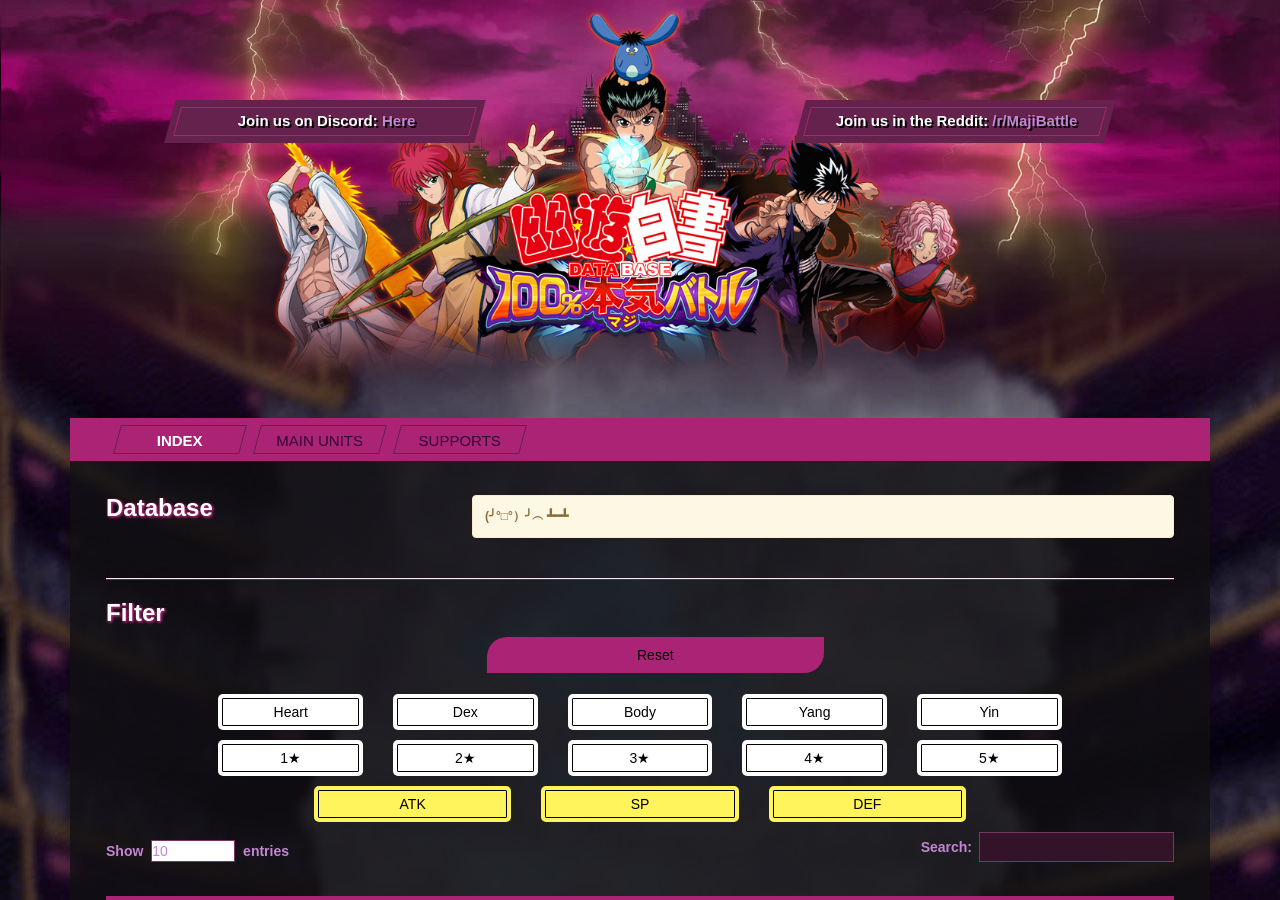
==== unit/index.html @ a6a05edb "Update index.html" ====
<!DOCTYPE html>
<html lang="en">
<head>
    <meta charset="utf-8">
	<meta http-equiv="X-UA-Compatible" content="IE=edge">
	<meta name="viewport" content="width=device-width, initial-scale=1">
    <title>100% Maji Battle</title>

    <!--BOOTSTRAP -->
    <link href="css/bootstrap.min.css" rel="stylesheet">

    <!--FAVICON-->
    <link rel="apple-touch-icon" sizes="57x57" href="favicon/apple-icon-57x57.png">
	<link rel="apple-touch-icon" sizes="60x60" href="favicon/apple-icon-60x60.png">
	<link rel="apple-touch-icon" sizes="72x72" href="favicon/apple-icon-72x72.png">
	<link rel="apple-touch-icon" sizes="76x76" href="favicon/apple-icon-76x76.png">
	<link rel="apple-touch-icon" sizes="114x114" href="favicon/apple-icon-114x114.png">
	<link rel="apple-touch-icon" sizes="120x120" href="favicon/apple-icon-120x120.png">
	<link rel="apple-touch-icon" sizes="144x144" href="favicon/apple-icon-144x144.png">
	<link rel="apple-touch-icon" sizes="152x152" href="favicon/apple-icon-152x152.png">
	<link rel="apple-touch-icon" sizes="180x180" href="favicon/apple-icon-180x180.png">
	<link rel="icon" type="image/png" sizes="192x192"  href="favicon/android-icon-192x192.png">
	<link rel="icon" type="image/png" sizes="32x32" href="favicon/favicon-32x32.png">
	<link rel="icon" type="image/png" sizes="96x96" href="favicon/favicon-96x96.png">
	<link rel="icon" type="image/png" sizes="16x16" href="favicon/favicon-16x16.png">
	<link rel="manifest" href="/manifest.json">
	<meta name="msapplication-TileColor" content="#ffffff">
	<meta name="msapplication-TileImage" content="favicon/ms-icon-144x144.png">
	<meta name="theme-color" content="#ffffff">


	    <!-- CSS -->
	<link rel="stylesheet" type="text/css" href="css/datatables.min.css"/>
	<link rel="stylesheet" type="text/css" href="css/style.css"/>
	
	<!-- DATABASE ENTRIES -->
 	<script type="text/javascript" src="../common/json/chara.js"></script>







	<link rel="stylesheet" href="https://i.icomoon.io/public/adb54f46d6/Linearicons/style.css">

	<style>
		tr{cursor: pointer;}
	</style>

	<link rel="stylesheet" type="text/css" href="css/modal.css"/>
	
</head>

<body>
	<!-- MODAL -->
	<div class="modal fade" id="newModal" tabindex="-1" role="dialog" aria-labelledby="newModalLabel" aria-hidden="true">
		<div class="modal-dialog" role="document">
			<div class="modal-content">

				<div class="modal-header">
					<div id="tablebg"></div>
					<div class="row">
					<div class="col-md-11 col-xs-6">
							<div class="unit-icon">
								<img id="icon-unit" src="" >
							</div>
							<img id="type-unit" src="" height="50px" style="margin-top: 10px;">		
							<h3 id="name-unit"></h3>
						</div>
						<div class="col-md-1 col-xs-6">
							<button type="button" class="close" data-dismiss="modal" aria-label="Close">
								<span aria-hidden="true">&times;</span>
							</button>
						</div>
					</div>
				</div>

				<div class="modal-body">
					<div class="base-unit-view">

						<div class="base-toggle">
							<a class="toggle-rarity" id="toggleRarity"></a>
						</div>
						
						<div class="content-rarity">

							<div id="five-star">
								<div class="row">
									<div class="col-md-4">
										<div class="img-unit">
											<img id="card-art" src="">
										</div>
									</div>
									<div class="col-md-8">
										<div class="base-tables">
											<div class="row">
												<div class="col-md-12">
													<ul class="nav nav-nscdb" role="tablist">
														<li class="active"><a id="special-btn" class="active" data-toggle="tab" href="#special">Special</a></li>
														<li class="left"><a id="auto-skill-btn" data-toggle="tab" href="#autoskill">Auto Skill</a></li>
														<li class="left"><a id="status-btn" data-toggle="tab" href="#status">Stats</a></li>
														<li class="left"><a id="link-btn" data-toggle="tab" href="#link">Character Link</a></li>
													</ul>
												</div>
												<div class="col-md-12">
													<div class="tab-content">
														<div class="tab-pane active" id="special">
															<div class="base-skill">
																<div class="header">
																	<div class="title">
																		<h3 id="skill1name-five"></h3> <h5>CT.</h5><h3 id="skill1cost-five"></h3>
																	</div>
																</div>
																<div class="description">
																	<p id="skill1-five"></p>
																</div>
															</div>
															<div class="base-skill">
																<div class="header">
																	<div class="title">
																		<h3 id="skill2name-five"></h3> <h5>CT.</h5><h3 id="skill2cost-five"></h3>
																	</div>
																</div>
																<div class="description">
																	<p id="skill2-five"></p>
																</div>
															</div>

														</div>
														<div class="tab-pane fade" id="autoskill">
															<div id='auto-skill'>
																
															</div>
														</div>

														<div class="tab-pane fade" id="status">
															<div class="base-ability">
																<div class="header leader">
																	<div class="type">
																		<h4>Lead</h4>
																	</div>
																	<div class="title">
																		<h3 id="leadname-five"></h3>
																	</div>
																</div>
															</div>
															<table class="table col-md-12 col-md-offset-4">
																<tbody>
																	<tr>
																		<td>Power</td>
																		<td id="power"></td>
																		</tr>
																	<tr>
																		<td>HP</td>
																		<td id="hp"></td>
																	<tr>
																		<td>ATK</td>
																		<td id="atk"></td>
																	</tr>
																	<tr>
																		<td>SP</td>
																		<td id="sp"></td>
																	</tr>
																	<tr>
																		<td>DEF</td>
																		<td id="def"></td>
																	</tr>
																	<tr>
																		<td>SPD</td>
																		<td id="spd"></td>
																</tbody>
															</table>
														</div>
														<div class="tab-pane fade" id="link" >
															
														</div>
													</div>
												</div>
											</div>
										</div>
									</div>
								</div>
							</div>

						</div>
					</div>
				</div>
			</div>
		</div>
	</div>
</div>
	<!-- MODAL -->
<div class="dbbg">
  <div class="dbheader"></div>
       <div class="container">
	<div class="base-header">
		<div class="reddit"><p>Join  us in the Reddit: <a target="_blank" href="http://reddit.com/r/MajiBattle">/r/MajiBattle</a></p></div>
		<div class="discord"><p>Join  us on Discord: <a target="_blank" href="https://discord.gg/3BkFyTAt">Here</a></p></div>
			<div class="row">
				<div class="col-md-12">
					<div class="base-menu">
						<ul>
							<li class="active"><a href="maji-db.github.io/index.html" role="button">Index</a>
							<li><a href="" role="button">Main Units</a>
							<li><a href="../support" role="button">Supports</a>
	

							<!-- <li><a href="/guides" role="button">Guides</a>
							<li><a href="/faq" role="button">FAQ</a> -->
						</ul>
					</div>
				</div>
			</div>
		</div>
	</div>

	
	<div class="container">
		<div class="base-content">
		    <div class="content">
			<div class="row">
				<div class="col-md-4">
					<h2>Database</h2>
					<p></p>
				</div>
				<div class="col-md-8">
					<div class="alert alert-warning" role="alert">
						<strong>(╯°□°）╯︵ ┻━┻</strong> 
					</div>
				</div>
				<div class="col-md-12">
					<hr>
				</div>
			</div>
			<div class="row">
				<div class="col-md-2">
					<h2>Filter</h2>
				</div>
			</div>
			<div class="row">
				<div class="col-md-4 col-md-offset-4 ">
					<div class="panel-heading">
						<div class="btn-danger" id="reset-filter" style="width:110%; text-align: center;">
						Reset</div>
					</div>
				</div>
			</div>
			<div class="row">
				<div class="col-md-12">
					<div id="filter-attribute" class="" style="padding: 10px; text-align: center;">
						<div class="list-group">
							<div class="col-md-1">&#32;</div>
							<div class="col-md-2">
							<a href="#" id="heart" class="list-group-item">Heart</a>
							</div>
							<div class="col-md-2">
							<a href="#" id="dex" class="list-group-item">Dex</a>
							</div>
							<div class="col-md-2">
							<a href="#" id="body" class="list-group-item">Body</a>
							</div>
							<div class="col-md-2">
							<a href="#" id="yang" class="list-group-item">Yang</a>
							</div>
							<div class="col-md-2">
							<a href="#" id="yin" class="list-group-item">Yin</a>
							</div>
							<div class="col-md-1">&#32;</div>
						</div>
					</div>
				</div>
			</div>

			<div class="row">
				<div class="col-md-12">
					<div id="filter-rare" class="" style="padding: 10px; text-align: center;">
						<div class="list-group">
							<div class="col-md-1">&#32;</div>
							<div class="col-md-2">
							<a href="#" id="1" class="list-group-item">1&#9733;</a>
							</div>
							<div class="col-md-2">
							<a href="#" id="2" class="list-group-item">2&#9733;</a>
							</div>
							<div class="col-md-2">
							<a href="#" id="3" class="list-group-item">3&#9733;</a>
							</div>
							<div class="col-md-2">
							<a href="#" id="4" class="list-group-item">4&#9733;</a>
							</div>
							<div class="col-md-2">
							<a href="#" id="5" class="list-group-item">5&#9733;</a>
							</div>
							<div class="col-md-1">&#32;</div>
						</div>
					</div>
				</div>
			</div>

			<div class="row">
				<div class="col-md-8 col-md-offset-2" style="margin-bottom: 10px;" >
					<div id="filter-rare" class="" style="padding: 10px; text-align: center;">
						<div class="list-group">
							<div class="col-md-4">
							<a href="#" id="1" class="list-group-item">ATK</a>
							</div>
							<div class="col-md-4">
							<a href="#" id="2" class="list-group-item">SP</a>
							</div>
							<div class="col-md-4">
							<a href="#" id="3" class="list-group-item">DEF</a>
							</div>
						</div>
					</div>
				</div>
			</div>	
				
			

			<div class="row">
				<div class="col-md-12">
					<table id="myTable" class="display" cellspacing="0" width="100%">
						<tbody class="cards">
						</tbody>
					</table>
				</div>

				
							
			</div>
			    
			    <div class="dbfooter">Created by Yuyya, edited by Mitsu</div>
			    
		</div></div><!-- content div -->
	</div>
	
	</div><!-- fixed background div -->

	<!-- JQUERY -->
	<script src="http://ajax.googleapis.com/ajax/libs/jquery/3.1.1/jquery.min.js"></script>
	<!--BOOTSTRAP-->
	<script src="https://maxcdn.bootstrapcdn.com/bootstrap/3.3.7/js/bootstrap.min.js"></script>

	<!--JSON GATHER -->
	<script type="text/javascript" src="js/json-gather.js"></script>

	<!-- TABLE GENERATOR -->
	<script type="text/javascript" src="js/datatables.min.js"></script>
	
	<script type="text/javascript" src="js/table.js"></script>

	<script>
		$('#newModal').on('hidden.bs.modal', function (e) {
		  $(this).find(‘.modal-dialog’).empty();
		})
	</script>

</body>
</html>
---- unit/css/style.css ----
body{
	color: #C585D5;
	font-family: 'Arial', sans-serif;
	text-decoration:none;
}

body, html { margin:0; padding:0; height:100%; width:100%; }

::-webkit-scrollbar {
	display: none;
}

hr {border-bottom: 1px solid #66224D}

::selection { background-color: #AB2375; }

/* ---------- HEADER + BG + FOOTER ------------- */

.dbbg {
	width:100%;
	background-image: url(../img/db-bg.jpg);
	background-repeat: no-repeat;
	background-size: 100% 100%;
	position:fixed;
	overflow:auto;
	top:0;
   	bottom:0;
  	right:0;
  	left:0;
}

.dbheader {
	width: 100%;
	height: 550px;
	background-position: absolute;
	background-image: url(../img/db-headers.png);
	background-size: 100%;
	background-repeat: no-repeat;
}

.dbfooter {
	color: #fff;
	text-align:center;
	width: 1224px;
	height: 96px;
	margin:auto;
	padding-top:60px;
	position: relative;
	margin-left:-80px;
	margin-bottom:-40px;
	background-position: bottom;
	background-image: url(../img/db-footer.png);
	background-repeat: no-repeat;
	text-shadow: 2px 2px #AB2375;
}

.slider {
    -webkit-appearance: none;
    width: 100%;
    height: 15px;
    border-radius: 5px;   
    background: #d3d3d3;
    outline: none;
    opacity: 0.7;
    -webkit-transition: .2s;
    transition: opacity .2s;
}

.slider::-webkit-slider-thumb {
    -webkit-appearance: none;
    appearance: none;
    width: 25px;
    height: 25px;
    border-radius: 50%; 
    background: #56cde7;
    cursor: pointer;
}

.slider::-moz-range-thumb {
    width: 25px;
    height: 25px;
    border-radius: 50%;
    background: #56cde7;
    cursor: pointer;
}

#filter-target, #filter-cast, #filter-cost, #filter-damage{
	padding: 10px;
	display: inline-block;
}

#filter-nature{
	padding: 15px;
	display: inline-block;

}

#filter-nature .btn{
	margin-left: 20px;
	width: 150px;
}

.divider{
	width: 1px;
	padding: 15px;
	display: inline-block;
}
#filter .list-group-item {
  padding: 25px;
  display: inline-block;
}

.base-header {
	margin-top:-250px;
}

.base-header h1,
.base-header h2 {
	margin: 0; padding: 0;
}

.base-header h1 {
	color: #ffffff;
	font-size: 30px;
	font-weight: bold;
	letter-spacing: 1px;
	margin: 36px 0 12px 0;
}

.base-header h1 span {
	color: #ffffff;
}

/* ---------- DISCORD + REDDIT LINKS ------------- */

.base-header .discord {
	width: 310px;
	height: 43px;
	text-align:center;
	background: #65224D;
	transform: skew(165deg);
	outline: 1px #AB2375 solid;
	outline-offset: -8px;
	padding: 0px 8px;
	position:relative;
	float:left;
	margin-left: 100px;
	margin-top:-200px;
	margin-bottom:255px;
} 

.base-header .reddit {
	width: 310px;
	height: 43px;
	text-align:center;
	background: #65224D;
	transform: skew(165deg);
	outline: 1px #AB2375 solid;
	outline-offset: -8px;
	padding: 0px 8px;
	position:relative;
	float:right;
	margin-right: 100px;
	margin-top:-200px;
	margin-bottom:255px;
} 

.base-header p {
	color:#fff;
	padding-top: 10px;
	font-size:15px;
	font-weight: bold;
	text-shadow: 2px 2px #000;
	transform: skew(-165deg);
}

.base-header a, a:hover {
	color: #C585D5;
	text-decoration: none !important;
}

.base-header textarea {
	color: #C585D5;
	background-color: #331328;
	border: 1px solid #7C3462;
}

.base-menu {
	margin:0; padding:0;
	background-color: #AB2375;
	height:43px;
	margin-top:20px;
}

.base-menu ul {
	list-style: none;
}

.base-menu ul li {
	text-align:center;
	display: inline-block;
	width: 140px;
	height: 43px;
	transform: skew(165deg);
	outline: 1px #65224D solid;
	outline-offset: -8px;
	transition: all .3s ease;
	padding: 0px 8px;
	margin: auto;
}

.base-menu ul li:hover {
        width: 140px;
	height: 43px;
	background: #65224D;
	outline: 1px #AB2375 solid;
	outline-offset: -8px;
}

.base-menu ul li a {
	transform: skew(-165deg);
	display: block;
	color: #32022F;
	font-size: 15px;
	font-family: arial;
	text-decoration: none;
	text-transform: uppercase;
	margin: 0; padding: 12px;
}

.base-menu ul li a:hover {
        color: #ffffff;
	text-shadow: 1px 1px 3px #AB2375, 1px 1px 3px #AB2375;
}

.base-menu ul li a i {
	font-weight: bold;
	margin: 0 4px 0 0;
}

.base-menu ul li.active a {
	color: #fff;
	font-weight:bold;
	background: none;
	outline: 0px;
	border: 0px;
}

.base-menu ul li.active a:hover {
	color: #fff;
	font-weight:bold;
	background-color: transparent;
	outline: 0px;
	border: 0px;
}

.base-content {
    background: rgba(17, 15, 18, 0.8);
    box-shadow: 0px 2px 12px rgba(0,0,0,0.2);
    margin: 0px 0 24px 0; padding: 36px;
    margin-top: -91px;
    margin-bottom:0px;
}

.base-content .alert {
	font-size: 12px;
	padding: 12px;
}

.base-content h2 {
	color: #fff;
	text-shadow: 1px 1px 3px #AB2375, 1px 1px 3px #AB2375;
	font-size: 24px;
	font-weight: bold;
	margin: 0; padding: 0;
}

.base-content h2 + p {
	color: #fff;
	text-shadow: 2px 2px #000;
	margin: 0 0 24px 0;
}

.base-content .dataTables_wrapper .dataTables_length select {
	width: 84px;
	margin: 0 4px;
	background-color: #ffffff;
	border: 1px solid #cccccc;
}

.base-content .dataTables_wrapper input {
	width: auto;
	padding: 4px 12px 4px 6px;
	border: 1px solid #cccccc;
	position: relative;
}

.base-content .dataTables_wrapper .dataTables_length {
	margin: 8px 0 0 0;
}

.base-content .dataTables_wrapper table.dataTable.no-footer {
	margin: 0 0 60px 0;
	transform: translate(0,24px);
}

.base-content .dataTables_wrapper table.dataTable.no-footer thead {
	background-color: #efefef;
}

.base-content .dataTables_wrapper table.dataTable.no-footer tbody td {
	padding: 18px 6px;
}

td a {
	color: #858585;
	pointer-events: none;
}

td.affiliation[affiliation="“暁”" i] {
	width: 60px; height: 60px;
	background-position: center;
	background-size: 60px;
	background-repeat: no-repeat;
	background-image: url(../img/belong/akatsuki.png);
}

td.affiliation[affiliation="雨" i] {
	width: 60px; height: 60px;
	background-position: center;
	background-size: 60px;
	background-repeat: no-repeat;
	background-image: url(../img/belong/ame.png);
}

td.affiliation[affiliation="“蛇”" i] {
	width: 60px; height: 60px;
	background-position: center;
	background-size: 60px;
	background-repeat: no-repeat;
	background-image: url(../img/belong/hebi.png);
}

td.affiliation[affiliation="鉄" i] {
	width: 60px; height: 60px;
	background-position: center;
	background-size: 60px;
	background-repeat: no-repeat;
	background-image: url(../img/belong/iron.png);
}

td.affiliation[affiliation="岩" i] {
	width: 60px; height: 60px;
	background-position: center;
	background-size: 60px;
	background-repeat: no-repeat;
	background-image: url(../img/belong/iwa.png);
}

td.affiliation[affiliation="霧" i] {
	width: 60px; height: 60px;
	background-position: center;
	background-size: 60px;
	background-repeat: no-repeat;
	background-image: url(../img/belong/kiri.png);
}

td.affiliation[affiliation="木ノ葉" i] {
	width: 60px; height: 60px;
	background-position: center;
	background-size: 60px;
	background-repeat: no-repeat;
	background-image: url(../img/belong/konoha.png);
}

td.affiliation[affiliation="雲" i]  {
	width: 60px; height: 60px;
	background-position: center;
	background-size: 60px;
	background-repeat: no-repeat;
	background-image: url(../img/belong/kumo.png);
}

td.affiliation[affiliation="その他" i] {
	width: 60px; height: 60px;
	background-position: center;
	background-size: 60px;
	background-repeat: no-repeat;
	background-image: url(../img/belong/none.png);
}

td.affiliation[affiliation="音" i] {
	width: 60px; height: 60px;
	background-position: center;
	background-size: 60px;
	background-repeat: no-repeat;
	background-image: url(../img/belong/oto.png);
}

td.affiliation[affiliation="砂" i] {
	width: 60px; height: 60px;
	background-position: center;
	background-size: 60px;
	background-repeat: no-repeat;
	background-image: url(../img/belong/suna.png);
}

td.affiliation[affiliation="“鷹”" i] {
	width: 60px; height: 60px;
	background-position: center;
	background-size: 60px;
	background-repeat: no-repeat;
	background-image: url(../img/belong/taka.png);
}

td.affiliation[affiliation="滝" i] {
	width: 60px; height: 60px;
	background-position: center;
	background-size: 60px;
	background-repeat: no-repeat;
	background-image: url(../img/belong/taki.png);
}

td.rarity[rarity="1" i] {
	width: 60px; height: 60px;
	background-position: center;
	background-size: 30px;
	background-repeat: no-repeat;
	background-image: url(../img/rarity/1.png);
}

td.rarity[rarity="2" i] {
	width: 60px; height: 60px;
	background-position: center;
	background-size: 30px;
	background-repeat: no-repeat;
	background-image: url(../img/rarity/2.png);
}

td.rarity[rarity="3" i] {
	width: 60px; height: 60px;
	background-position: center;
	background-size: 30px;
	background-repeat: no-repeat;
	background-image: url(../img/rarity/3.png);
}

td.rarity[rarity="4" i] {
	width: 60px; height: 60px;
	background-position: center;
	background-size: 30px;
	background-repeat: no-repeat;
	background-image: url(../img/rarity/4.png);
}

td.rarity[rarity="5" i] {
	width: 60px; height: 60px;
	background-position: center;
	background-size: 30px;
	background-repeat: no-repeat;
	background-image: url(../img/rarity/5.png);
}

td.rarity[rarity="6" i] {
	width: 60px; height: 60px;
	background-position: center;
	background-size: 30px;
	background-repeat: no-repeat;
	background-image: url(../img/rarity/6.png);
}

/* ---------- BIG CARDS TABLE ------------- */

.container .base-content .row table {
  	border-collapse: separate;
  	border-spacing: 0 5px;
}


.container .base-content .row .col-md-12 table.display thead {
  	background-color: #AB2375;
	color: #FFF45C;
	text-shadow:2px 2px #000;
}

table tbody.cards tr {
	background: linear-gradient(to bottom, #65224d 50%,#331328 51%);
	border-radius:10px;
	padding-bottom:8px;
	outline: 1px solid #7C3462;
        outline-offset: -5px;
}

table tbody.cards tr td {
	color: #fff;
	text-shadow:2px 2px #000;
	background-color: transparent;
}

table tbody.cards tr td a {
	font-size: 15px;
	color: #fff;
	text-shadow: 1px 1px 3px #AB2375, 1px 1px 3px #AB2375;
}

/* ---------- FILTER TAGS ------------- */

.container .base-content .row .panel-heading .btn-danger {
	color:#000;
	padding:8px;
	background-color:#AB2375;
	border-top-left-radius:20px;
	border-bottom-right-radius:20px;
}

.row #filter-attribute .list-group .list-group-item, .row #filter-rare .list-group .list-group-item {
	color:#000;
	padding:8px;
	background-color:#fff;
	outline: 1px solid #000;
	outline-offset: -5px;
	border-radius:5px;
	border: 0px;
}

.row #filter-attribute .list-group .col-md-1, .row #filter-rare .list-group .col-md-1 {
	visibility:hidden;
}

.row #filter-rare .list-group .col-md-4 a {
	background-color:#FFF45C;
	}

.news-box {
	cursor: pointer;
	display: block;
	overflow: hidden;
	border-radius: 1px;
	margin: 0 0 18px 0;
    background-color: transparent;
	box-shadow: 0 0 60px rgba(0,0,0,0.12);
	transition: all .3s ease;
}

.news-box:hover {
	text-decoration: none;
}

.news-box .img {
	flex: 100%;
	background-size: cover;
	width: 100%; height: 96px;
	border-bottom: 1px solid #66224D;
}

.news-box .base {
	display: flex;
	flex-wrap: wrap;
	align-items: center;
	border: 1px solid #cccccc;
	background-color: #9fa54f;
}

.news-box .base.event  {
	background-color: #a16756;
}
.news-box .base.gacha  {
	background-color: #5294a4;
}
.news-box .base.sale  {
	background-color: #9d8753;
}

.news-box .base .category {
	flex: 1;
	text-align: center;
	font-size: 12px;
	color: #ffffff;
	padding: 4px 8px;
}

.news-box .base h4 {
	flex: 5;
	color: #9fa54f;
	font-size: 14px;
	background-color: #ffffff;
	margin: 0; padding: 12px 8px;
}

.news-box .base.event h4 {
	color: #a16756;
}
.news-box .base.gacha h4 {
	color: #5294a4;
}
.news-box .base.sale h4 {
	color: #9d8753;
}


.news-line {
	cursor: pointer;
	display: block;
    overflow: hidden;
	border-radius: 1px;
	margin: 0 0 18px 0;
    background-color: #ffffff;
	box-shadow: 0 0 60px rgba(0,0,0,0.12);
}

.news-line:hover {
	text-decoration: none;
}

.news-line h4 {
	color: #a16756;
	font-size: 14px;
	margin: 0; padding: 12px;
	background: #ffffff;
}

.news-line.urgent h4 {
	color: #cb123e;
	font-weight: bold;
}

.footer {
	text-align: center;
	margin: 36px 0 0 0;
}

.footer p {
	color: #858585;
	font-size: 12px;
	margin: 0; padding: 0;
}
---- unit/css/modal.css ----
.modal.fade .modal-dialog {
		width: 960px;
		height: 500px;
		padding: 0px;
		background-image: url(../img/boxbg.png);
		filter: drop-shadow(0px 0px 10px #D0098F);
		position:fixed;
   		top: 50%;
   		left: 50%;
  		transform: translate(-50%, -50%);
	}

	.modal-content {
		width:880px;
	   	border: 0px;
		margin-left:40px;
		background: rgba(0, 0, 0, 0.001);
	}

	.modal-content h2,
	.modal-content h3,
	.modal-content h4,
	.modal-content h5,
	.modal-content p {
	margin: 0; padding: 0;
	}

	.modal-backdrop.in {
	background: rgba(0, 0, 0, 0.001);
	}

/* ----------- HEADER STUFF ------------- */

	.modal-header {
		width:880px;
		border: 0px;
		display: block;
		padding: 4px 12px;
		margin-bottom:-20px;
		margin-left:25px;
		margin-top:28px;
		background-color: rgba(0,0,0,0.1);
		border-bottom: 0px solid #cccccc;
	}

	#tablebg {
		background-image: url('../img/modal-table.png');
    		background-repeat: no-repeat;
   		margin-left: -10px;
		margin-top:0px;
   		width: 830px;
  		height: 60px;
	}

	.modal-header .row {
		width: 100%;
		margin-top:-60px;
		margin-left:-10px;
		margin-bottom:-30px;
}	

	.modal-header .unit-icon {
		width: 58px;
		margin: 0; padding: 0;
		display: inline-block;
		vertical-align: text-bottom;
	}

	.modal-header .unit-icon img {
		width: 100%;
	}

	.modal-header .type {
		display: inline-block;
		margin: 8px 8px 0 0;
		font-size: 12px;
		font-weight: bold;
		border-radius: 24px;
		padding: 2px 12px;
		color: #ffffff;
	}
	
	.modal-header .type[type="技" i] {
		background-color: #1a72bd;
	}
	.modal-header .type[type="心" i] {
		background-color: #bd951a;
	}
	.modal-header .type[type="体" i]  {
		background-color: #bd1a1a;
	}
	.modal-header .type[type="勇" i] {
		color: #323232;
		background-color: #efefef;
	}
	.modal-header .type[type="知" i] {
		background-color: #323232;
	}

/* ----------- HEADER TITLE ------------- */

	.modal-header h3 {
		font-weight: 700;
		display: inline-block;
		vertical-align: 8px;
		margin: 0; padding: 0;
		font-size: 30px;
		color: #fff;
		text-shadow: 1px 1px 5px #AB2375, 1px 1px 5px #AB2375;
	}

	.modal-header .close {
		opacity:1;
		color: #AB2375;
		outline: none;
		margin: 25px 2px 0 0px;
		text-shadow: 2px 2px #000;
	}

	.modal-header .close:hover {
		text-shadow: 2px 2px #000;
		color: #551C3F;
		opacity:1;
	}

	.modal-body {
		background-color: transparent;
	    padding: 5px 12px 10px 12px;
	}

	.content-rarity {
		width: 100%; height: 360px;
		position: relative;
	}

	.content-rarity #five-star,
	.content-rarity #six-star {
		width: 100%;
		position: absolute;
		top: 0; left: 0;
	}

	.content-rarity #six-star {
		opacity: 0;
		pointer-events: none;
		transition: all .4s ease;
	}

	.content-rarity #six-star.six-star-active {
		opacity: 1;
		pointer-events: all;
	}

	.modal-body .base-unit-view {
		position: relative;
	}

	.modal-body .base-unit-view .base-toggle {
		cursor: pointer;
		position: absolute;
		top: 24px; left: -12px;
		margin: 0; padding: 0;
		z-index: 2;
	}

	.modal-body .base-unit-view .base-toggle a.toggle-rarity {
		display: block;
		padding: 0 0 0 0;
		text-align: center;
		opacity: 1;
		width: 60px; height: 44px;
		background-image: url(../img/trigger.png);
		background-position: center;
		background-repeat: no-repeat;
		z-index: 1;
	}

	.modal-body .base-unit-view .base-toggle a.toggle-rarity.toggle-six {
		background-image: url(../img/trigger-two.png);
	}

/* ----------- IMG PNG ------------- */

	.modal-body .base-unit-view .img-unit {
		width: 250px;
		height: 370px;
		border: 1px solid #AB2375;
		outline: 3px solid #000;
		background-color: #000;
		position: relative;
		overflow: hidden;
		margin-left:20px;
	}

	.modal-body .base-unit-view .img-unit img {
		position: absolute;
  		width:1000px;
 		top: -316px;
 		left: -376px;
 		margin: auto;
		opacity: 50%;
	}

	.modal-body .base-unit-view .base-tables {
		height: 363px;
		margin-left:-15px;
		border: 0px solid #efdbac;
		background-color: transparent;
		box-shadow: 0 0 0px 0px #c7a664;
	}

/* ----------- TABLES CONTENT ------------- */

	.modal-body .base-unit-view .base-tables .tab-content {
		height: 322px;
		overflow-y: auto;
		background-color: #000;
		border-top: 1px solid #transparent;
		border-left: 1px solid #616161;
		border-right: 1px solid #616161;
		border-bottom: 1px solid #616161;
		border-bottom-left-radius: 5px;
		border-bottom-right-radius: 5px;
	}

/* ----------- TABLES NAVIGATION ------------- */

	.modal-body .base-unit-view .base-tables ul.nav {
		display: flex;
		justify-content: space-around;
		border-bottom: 5px solid #AB2375;
		text-align: center;
	}

	.modal-body .base-unit-view .base-tables ul.nav li {
		flex: 1;
		display:inline;
	}

	.modal-body .base-unit-view .base-tables ul.nav li.left {
		padding-left: 10px;
	}

	.modal-body .base-unit-view .base-tables ul.nav li a,
	.modal-body .base-unit-view .base-tables ul.nav li a:focus {
		color: #C585D5;
		display: block;
		font-size: 14px;
		border-top: 2px solid #3F3F3F;
		border-left: 2px solid #3F3F3F;
		border-right: 2px solid #3F3F3F;
		border-bottom: 2px solid transparent;
		border-top-left-radius: 5px;
		border-top-right-radius: 5px;
		background-color: #040404;
	}

	.modal-body .base-unit-view .base-tables ul.nav li.active a,
	.modal-body .base-unit-view .base-tables ul.nav li.active a:focus {
		color: #fff;
		font-weight: bold;
		text-shadow:2px 2px #000;
		border: 2px solid #AB2375;
		border-top-left-radius: 5px;
		border-top-right-radius: 5px;
		background-image: linear-gradient(to bottom, #2D1221, #AB2375);
	}



	.modal-body .base-unit-view .base-tables .tab-content {
		padding: 12px;
	}

/* ----------- SPECIALS TAB ------------- */

	.modal-body .base-unit-view .base-tables .base-skill {
		height:145px;
		margin: 0 0 5px 0;
		border: 1px solid #78305B;
		background-color: #551C3F;
		border-radius:5px;
	}

	.modal-body .base-unit-view .base-tables .base-skill .header {
		display: flex;
		align-items: center;
		border-bottom: 0px solid #272204;
	}

	.modal-body .base-unit-view .base-tables .base-skill .header .title {
		flex: 3;
		margin: 0 0 0 12px;
	}

	.modal-body .base-unit-view .base-tables .base-skill .header .title h3 {
		color: #FFF45C;
		font-size: 20px;
		font-weight: 700;
		text-shadow:2px 2px #000;
	}

	.modal-body .base-unit-view .base-tables .base-skill .header .title p {
		font-size: 10px;
	}

	.modal-body .base-unit-view .base-tables .base-skill .header .title h5 {
		font-size: 12px;
		color: #fff;
		text-shadow: 1px 1px 5px #AB2375, 1px 1px 5px #AB2375;
	}

	.modal-body .base-unit-view .base-tables .base-skill .description {
		padding: 4px 12px;
	}

	.modal-body .base-unit-view .base-tables .base-skill .description p {
		color: #fff;
		font-size: 12px;
		text-shadow:2px 2px #000;
	}

/* ----------- AUTO SKILL TAB ------------- */

	.modal-body .base-unit-view .base-tables .base-ability {
		margin: 0 0 12px 0;
		border: 1px solid #78305B;
		background-color: #551C3F;
		border-radius:5px;
	}

	.modal-body .base-unit-view .base-tables .base-ability .header {
		display: flex;
		align-items: center;
		padding: 0;
		border-bottom: 1px solid #272204;
		background-image: linear-gradient(to bottom, #ffd804, #fff601);
	}

	.modal-body .base-unit-view .base-tables .base-ability .header.leader {
		background-image: linear-gradient(to bottom, #330033, #CC00CC);
	}

	.modal-body .base-unit-view .base-tables .base-ability .header .type h4 {
		position: relative;
		color: #ffffff;
		font-size: 12px;
		font-weight: bold;
		margin: 0; padding: 6px 8px;
		background-color: #323232;
	}

	.modal-body .base-unit-view .base-tables .base-ability .header .type h4:after {
		content: "";
	    position: absolute;
	    right: -12px; top: 0;
	    width: 0; height: 0;
	    border-top: 13px solid transparent;
	    border-left: 12px solid #323232;
	    border-bottom: 13px solid transparent;
	}

	.modal-body .base-unit-view .base-tables .base-ability .header .title {
		flex: 3;
		margin: 0 0 0 18px;
	}

	.modal-body .base-unit-view .base-tables .base-ability .header .title h3 {
		font-size: 14px;
		font-weight: 700;
		color: #ffffff;
		text-shadow: 0 0 4px #000000;
	}

	.modal-body .base-unit-view .base-tables .base-ability .description {
		padding: 4px 12px;
	}

	.modal-body .base-unit-view .base-tables .base-ability .description p {
		color: #fff;
		font-size: 12px;
		text-shadow:2px 2px #000;
	}

/* ----------- STATS TAB ------------- */

	.modal-body .base-unit-view .base-tables table {
		font-size: 12px;
		margin: 0;
		border: 1px solid #847d58;
		outline: 2px solid #c5b080;
		box-shadow: 0 0 0 1px #847d58;
	}

	.modal-body .base-unit-view .base-tables table tbody {
		background-color: #ffffff
	}

	.modal-body .base-unit-view .base-tables table thead tr th,
	.modal-body .base-unit-view .base-tables table tbody tr td {
		border: none;
		padding: 8px;
		border: 1px solid #cccccc;
	}

	.modal-body .base-unit-view .base-tables table thead tr th:first-child {
		background-color: #fdf9f5
	}
	.modal-body .base-unit-view .base-tables table thead tr th:nth-child(odd) {
		background-color: #65224D
	}
	.modal-body .base-unit-view .base-tables table thead tr th:nth-child(even) {
		background-color: #f0e3ec
	}

	.modal-body .base-unit-view .base-tables table tbody tr td:first-child {
		font-weight: normal;
	}

	.modal-body .base-unit-view .base-tables table tbody tr:nth-child(odd) td:first-child {
		background-color: #efe7ee
	}
	.modal-body .base-unit-view .base-tables table tbody tr:nth-child(odd) td:nth-child(odd) ~ td:nth-child(odd){
		background-color: #fef6ff
	}

	.modal-body .base-unit-view .base-tables table tbody tr:nth-child(even) td:first-child {
		background-color: #fdf9f5
	}
	.modal-body .base-unit-view .base-tables table tbody tr:nth-child(even) td:nth-child(odd) ~ td:nth-child(odd){
		background-color: #f9eef6
	}
	.modal-body .base-unit-view .base-tables table tbody tr:nth-child(even) td:nth-child(even) {
		background-color: #faf4fb
	}

/* ----------- CHARA LINK TAB ------------- */

	.modal-body .base-unit-view .base-tables .base-gear {
		display: flex;
		margin: 0 0 10px 0;
		border: 1px solid #847d58;
		outline: 2px solid #c5b080;
		box-shadow: 0 0 0 1px #847d58;
		background: linear-gradient(to bottom, #ffffff, #ffffe6);
	}

	.modal-body .base-unit-view .base-tables .base-gear:last-child {
		margin: 0;
	}

	.modal-body .base-unit-view .base-tables .base-gear .icon {
		flex: 1;
	    display: flex;
	    align-items: center;
	    justify-content: center;
	    border: 1px solid #847d58;
		outline: 2px solid #c5b080;
		box-shadow: 0 0 0 1px #847d58;
	}

	.modal-body .base-unit-view .base-tables .base-gear .icon img {
		width: 90%;
	}

	.modal-body .base-unit-view .base-tables .base-gear .info {
		flex: 8;
	}

	.modal-body .base-unit-view .base-tables .base-gear .info .header {
		flex: 3;
		display: flex;
		align-items: center;
		border-radius: 8px 0 0 8px;
		background-color: #3c2401;
	}

	.modal-body .base-unit-view .base-tables .base-gear .info .header .type h4[type="スキル強化" i] {
		flex: 1;
		color: #ffffff;
		font-size: 12px;
		border-radius: 8px;
		margin: 0 8px 0 4px; padding: 2px 8px;
		background-color: #FFFF66;
		text-shadow: 0 0 4px #000000;
	}

	.modal-body .base-unit-view .base-tables .base-gear .info .header .type h4[type="ステータス強化" i] {
		flex: 1;
		color: #ffffff;
		font-size: 12px;
		border-radius: 8px;
		margin: 0 8px 0 4px; padding: 2px 8px;
		background-color: #CC0000;
		text-shadow: 0 0 4px #000000;
	}

	.modal-body .base-unit-view .base-tables .base-gear .info .header .type h4[type="耐性付加" i] {
		flex: 1;
		color: #ffffff;
		font-size: 12px;
		border-radius: 8px;
		margin: 0 8px 0 4px; padding: 2px 8px;
		background-color: #660000;
		text-shadow: 0 0 4px #000000;
	}

	.modal-body .base-unit-view .base-tables .base-gear .info .header .type h4[type="忍飯" i] {
		flex: 1;
		color: #ffffff;
		font-size: 12px;
		border-radius: 8px;
		margin: 0 8px 0 4px; padding: 2px 8px;
		background-color: #7F7FFF;
		text-shadow: 0 0 4px #000000;
	}

	.modal-body .base-unit-view .base-tables .base-gear .info .header .type h4[type="チャクラ" i] {
		flex: 1;
		color: #ffffff;
		font-size: 12px;
		border-radius: 8px;
		margin: 0 8px 0 4px; padding: 2px 8px;
		background-color: #CCE6FF;
		text-shadow: 0 0 4px #000000;
	}

	.modal-body .base-unit-view .base-tables .base-gear .info .header .type h4[type="勲章" i] {
		flex: 1;
		color: #ffffff;
		font-size: 12px;
		border-radius: 8px;
		margin: 0 8px 0 4px; padding: 2px 8px;
		background-color: #501078;
		text-shadow: 0 0 4px #000000;
	}
	
	.modal-body .base-unit-view .base-tables .base-gear .info .header .type h4[type="追加効果" i] {
		flex: 1;
		color: #ffffff;
		font-size: 12px;
		border-radius: 8px;
		margin: 0 8px 0 4px; padding: 2px 8px;
		background-color: #FFC04C;
		text-shadow: 0 0 4px #000000;
	}
	.modal-body .base-unit-view .base-tables .base-gear .info .header .title h3 {
		font-size: 12px;
		color: #ffffff;
		margin: 0; padding: 6px 0;
	}

	.modal-body .base-unit-view .base-tables .base-gear .info .description p {
		display: block;
		font-size: 12px;
		padding: 6px 12px 6px 6px;
}
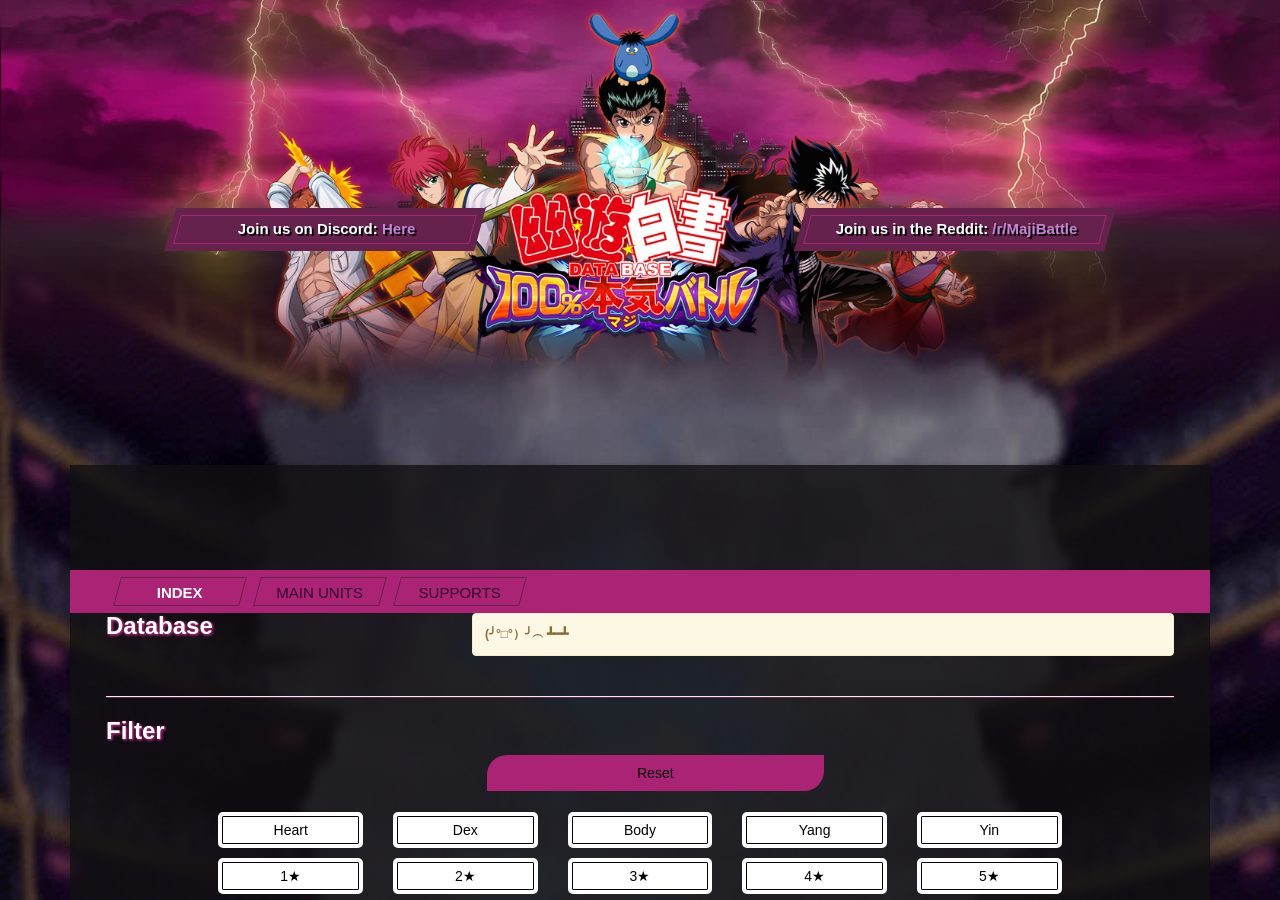
==== commit d3f314dc: "Update index.html" ====
--- a/unit/index.html
+++ b/unit/index.html
@@ -100,7 +100,7 @@
 														<li class="active"><a id="special-btn" class="active" data-toggle="tab" href="#special">Special</a></li>
 														<li class="left"><a id="auto-skill-btn" data-toggle="tab" href="#autoskill">Auto Skill</a></li>
 														<li class="left"><a id="status-btn" data-toggle="tab" href="#status">Stats</a></li>
-														<li class="left"><a id="link-btn" data-toggle="tab" href="#link">Character Link</a></li>
+														<li class="left"><a id="link-btn" data-toggle="tab" href="#link">Chara Link</a></li>
 													</ul>
 												</div>
 												<div class="col-md-12">
@@ -109,7 +109,7 @@
 															<div class="base-skill">
 																<div class="header">
 																	<div class="title">
-																		<h3 id="skill1name-five"></h3> <h5>CT.</h5><h3 id="skill1cost-five"></h3>
+																		<h3 id="skill1name-five"></h3> <h5>CT.</h5><h6 id="skill1cost-five"></h6>
 																	</div>
 																</div>
 																<div class="description">
@@ -119,7 +119,7 @@
 															<div class="base-skill">
 																<div class="header">
 																	<div class="title">
-																		<h3 id="skill2name-five"></h3> <h5>CT.</h5><h3 id="skill2cost-five"></h3>
+																		<h3 id="skill2name-five"></h3> <h5>CT.</h5><h6 id="skill2cost-five"></h6>
 																	</div>
 																</div>
 																<div class="description">
--- a/unit/css/style.css
+++ b/unit/css/style.css
@@ -111,7 +111,9 @@
 }
 
 .base-header {
-	margin-top:-250px;
+	text-decoration:none;
+	top:0px;
+	margin:auto;
 }
 
 .base-header h1,
@@ -145,8 +147,7 @@
 	position:relative;
 	float:left;
 	margin-left: 100px;
-	margin-top:-200px;
-	margin-bottom:255px;
+	margin-top:-30%;
 } 
 
 .base-header .reddit {
@@ -161,8 +162,7 @@
 	position:relative;
 	float:right;
 	margin-right: 100px;
-	margin-top:-200px;
-	margin-bottom:255px;
+	margin-top:-30%;
 } 
 
 .base-header p {
@@ -258,7 +258,7 @@
     background: rgba(17, 15, 18, 0.8);
     box-shadow: 0px 2px 12px rgba(0,0,0,0.2);
     margin: 0px 0 24px 0; padding: 36px;
-    margin-top: -91px;
+    margin-top: -13%;
     margin-bottom:0px;
 }
 
--- a/unit/css/modal.css
+++ b/unit/css/modal.css
@@ -280,6 +280,7 @@
 		border: 1px solid #78305B;
 		background-color: #551C3F;
 		border-radius:5px;
+		padding:10px;
 	}
 
 	.modal-body .base-unit-view .base-tables .base-skill .header {
@@ -291,23 +292,36 @@
 	.modal-body .base-unit-view .base-tables .base-skill .header .title {
 		flex: 3;
 		margin: 0 0 0 12px;
+		text-align:right;
+		display: inline;
 	}
 
 	.modal-body .base-unit-view .base-tables .base-skill .header .title h3 {
 		color: #FFF45C;
 		font-size: 20px;
+		display: inline;
 		font-weight: 700;
 		text-shadow:2px 2px #000;
+		float:left;
+	}
+
+	.modal-body .base-unit-view .base-tables .base-skill .header .title h5 {
+		color: #fff;
+		font-size: 20px;
+		display: inline;
+		text-shadow: 1px 1px 5px #AB2375, 1px 1px 5px #AB2375;
+	}
+
+	.modal-body .base-unit-view .base-tables .base-skill .header .title h6 {
+		color: #FFF45C;
+		font-size: 20px;
+		display: inline;
+		font-weight: 700;
+		text-shadow:2px 2px #000;
 	}
 
 	.modal-body .base-unit-view .base-tables .base-skill .header .title p {
 		font-size: 10px;
-	}
-
-	.modal-body .base-unit-view .base-tables .base-skill .header .title h5 {
-		font-size: 12px;
-		color: #fff;
-		text-shadow: 1px 1px 5px #AB2375, 1px 1px 5px #AB2375;
 	}
 
 	.modal-body .base-unit-view .base-tables .base-skill .description {
@@ -328,6 +342,18 @@
 		background-color: #551C3F;
 		border-radius:5px;
 	}
+
+	.modal-body .base-unit-view .base-tables .base-ability .description {
+		padding: 4px 12px;
+	}
+
+	.modal-body .base-unit-view .base-tables .base-ability .description p {
+		color: #fff;
+		font-size: 12px;
+		text-shadow:2px 2px #000;
+	}
+
+/* ----------- STATS TAB ------------- */
 
 	.modal-body .base-unit-view .base-tables .base-ability .header {
 		display: flex;
@@ -338,16 +364,16 @@
 	}
 
 	.modal-body .base-unit-view .base-tables .base-ability .header.leader {
-		background-image: linear-gradient(to bottom, #330033, #CC00CC);
+		background: linear-gradient(to bottom, #65224d 50%,#331328 51%);
 	}
 
 	.modal-body .base-unit-view .base-tables .base-ability .header .type h4 {
 		position: relative;
-		color: #ffffff;
+		color: #AB2375;
 		font-size: 12px;
 		font-weight: bold;
 		margin: 0; padding: 6px 8px;
-		background-color: #323232;
+		background-color: #200B1A;
 	}
 
 	.modal-body .base-unit-view .base-tables .base-ability .header .type h4:after {
@@ -356,7 +382,7 @@
 	    right: -12px; top: 0;
 	    width: 0; height: 0;
 	    border-top: 13px solid transparent;
-	    border-left: 12px solid #323232;
+	    border-left: 12px solid #200B1A;
 	    border-bottom: 13px solid transparent;
 	}
 
@@ -372,45 +398,42 @@
 		text-shadow: 0 0 4px #000000;
 	}
 
-	.modal-body .base-unit-view .base-tables .base-ability .description {
-		padding: 4px 12px;
-	}
-
-	.modal-body .base-unit-view .base-tables .base-ability .description p {
-		color: #fff;
-		font-size: 12px;
-		text-shadow:2px 2px #000;
-	}
-
-/* ----------- STATS TAB ------------- */
-
 	.modal-body .base-unit-view .base-tables table {
+		cursor: context-menu;
 		font-size: 12px;
 		margin: 0;
-		border: 1px solid #847d58;
-		outline: 2px solid #c5b080;
+		border: 0px solid #847d58;
+		outline: 2px solid #AB2375;
 		box-shadow: 0 0 0 1px #847d58;
 	}
 
 	.modal-body .base-unit-view .base-tables table tbody {
-		background-color: #ffffff
+		background-color: #D075B7;
+		font-weight: bold;
+		color: #65224D;
 	}
 
 	.modal-body .base-unit-view .base-tables table thead tr th,
 	.modal-body .base-unit-view .base-tables table tbody tr td {
 		border: none;
-		padding: 8px;
-		border: 1px solid #cccccc;
-	}
-
-	.modal-body .base-unit-view .base-tables table thead tr th:first-child {
-		background-color: #fdf9f5
-	}
-	.modal-body .base-unit-view .base-tables table thead tr th:nth-child(odd) {
-		background-color: #65224D
-	}
-	.modal-body .base-unit-view .base-tables table thead tr th:nth-child(even) {
-		background-color: #f0e3ec
+		padding: 12px;
+		border: 1px solid #AB2375;
+	}
+
+	.modal-body .base-unit-view .base-tables table thead tr td:first-child {
+		background-color: #D075B7;
+		font-weight: bold;
+		color: #65224D;
+	}
+	.modal-body .base-unit-view .base-tables table thead tr ts:nth-child(odd) {
+		background-color: #D075B7;
+		font-weight: bold;
+		color: #65224D;
+	}
+	.modal-body .base-unit-view .base-tables table thead tr ts:nth-child(even) {
+		background-color: #65224D;
+		font-weight: bold;
+		color: #D075B7;
 	}
 
 	.modal-body .base-unit-view .base-tables table tbody tr td:first-child {
@@ -418,21 +441,32 @@
 	}
 
 	.modal-body .base-unit-view .base-tables table tbody tr:nth-child(odd) td:first-child {
-		background-color: #efe7ee
+		background-color: #D075B7;
+		font-weight: bold;
+		color: #65224D;
 	}
 	.modal-body .base-unit-view .base-tables table tbody tr:nth-child(odd) td:nth-child(odd) ~ td:nth-child(odd){
-		background-color: #fef6ff
+		background-color: #D075B7;
+		font-weight: bold;
+		color: #65224D;
 	}
 
 	.modal-body .base-unit-view .base-tables table tbody tr:nth-child(even) td:first-child {
-		background-color: #fdf9f5
+		background-color: #65224D;
+		font-weight: bold;
+		color: #D075B7;
 	}
 	.modal-body .base-unit-view .base-tables table tbody tr:nth-child(even) td:nth-child(odd) ~ td:nth-child(odd){
-		background-color: #f9eef6
+		background-color: #65224D;
+		font-weight: bold;
+		color: #D075B7;
 	}
 	.modal-body .base-unit-view .base-tables table tbody tr:nth-child(even) td:nth-child(even) {
-		background-color: #faf4fb
-	}
+		background-color: #65224D;
+		font-weight: bold;
+		color: #D075B7;
+	}
+
 
 /* ----------- CHARA LINK TAB ------------- */
 
@@ -555,3 +589,143 @@
 		font-size: 12px;
 		padding: 6px 12px 6px 6px;
 }
+
+
+/* ----------- MOBILE VERSION ------------- */
+@media only screen and (max-width : 480px){
+ 
+	.modal.fade .modal-dialog {
+		width: 100%;
+		height: 100%;
+		padding: 5px;
+		background-color:#000;
+		background-image: none;
+		filter: drop-shadow(0px 0px 10px #D0098F);
+   		top: 50%;
+   		left: 50%;
+  		transform: translate(-50%, -50%);
+	}
+	
+	.modal-content {
+		width:100%;
+		margin-left:auto;
+		margin-right:auto;
+	}
+	
+	.modal-header {
+		width:100%px;
+		height8%;
+		border: 0px;
+		display: block;
+		padding: 0px;
+		margin-left:5px;
+	}
+
+	#tablebg {
+		background: linear-gradient(to bottom, #000, #551C3F);
+    		background-repeat: no-repeat;
+		margin-top:0px;
+		margin-left:5px;
+   		width: 70%;
+		height:8%;
+	}
+
+	.modal-header .row {
+		width: 100%;
+}	
+
+	.modal-header .unit-icon {
+		margin: 0; padding: 0;
+		display: inline-block;
+		vertical-align: text-bottom;
+	}
+
+	.modal-header .unit-icon img {
+		width: 50%;
+	}
+	
+	.modal-body .base-unit-view .img-unit {
+		width: 80%;
+		height: 150px;
+		border: 1px solid #AB2375;
+		outline: 2px solid #000;
+		background-color: #000;
+		margin-top:5%;
+		position: relative;
+		overflow: hidden;
+	}
+
+	.modal-body .base-unit-view .img-unit img {
+		position: absolute;
+  		width:1000px;
+ 		top: -316px;
+ 		left: -376px;
+ 		margin: auto;
+		opacity: 50%;
+	}
+	
+	.modal-header h3 {
+		font-weight: 700;
+		display: inline-block;
+		vertical-align: 8px;
+		margin: 0; padding: 0;
+		font-size: 15px;
+		color: #fff;
+		text-shadow: 1px 1px 5px #AB2375, 1px 1px 5px #AB2375;
+		margin-left: -15px;
+	}
+	
+	.modal-header .close {
+		opacity:1;
+		color: #AB2375;
+		position:absolute;
+		top 5px;
+		right: 2px;
+		text-shadow: 2px 2px #000;
+	}
+
+	.modal-header .close:hover {
+		text-shadow: 2px 2px #000;
+		color: #551C3F;
+		opacity:1;
+	}
+
+	.modal-body .base-unit-view .base-tables {
+		margin-top:20%;
+		width:105%;
+		height: 50%;
+		padding:5px;
+		border: 0px solid #efdbac;
+		background-color: transparent;
+		box-shadow: 0 0 0px 0px #c7a664;
+	}
+	
+	.modal-body .base-unit-view .base-tables .tab-content {
+		height: 50vh;
+		overflow-y: auto;
+		background-color: #000;
+		border-top: 1px solid #transparent;
+		border-left: 1px solid #616161;
+		border-right: 1px solid #616161;
+		border-bottom: 1px solid #616161;
+		border-bottom-left-radius: 5px;
+		border-bottom-right-radius: 5px;
+	}
+	
+	.modal-body .base-unit-view .base-tables ul.nav li a,
+	.modal-body .base-unit-view .base-tables ul.nav li a:focus {
+		color: #C585D5;
+		display: block;
+		font-size: 9px;
+		border-top: 2px solid #3F3F3F;
+		border-left: 2px solid #3F3F3F;
+		border-right: 2px solid #3F3F3F;
+		border-bottom: 2px solid transparent;
+		border-top-left-radius: 5px;
+		border-top-right-radius: 5px;
+		background-color: #040404;
+		line-height:5px;
+	}
+
+	
+}  
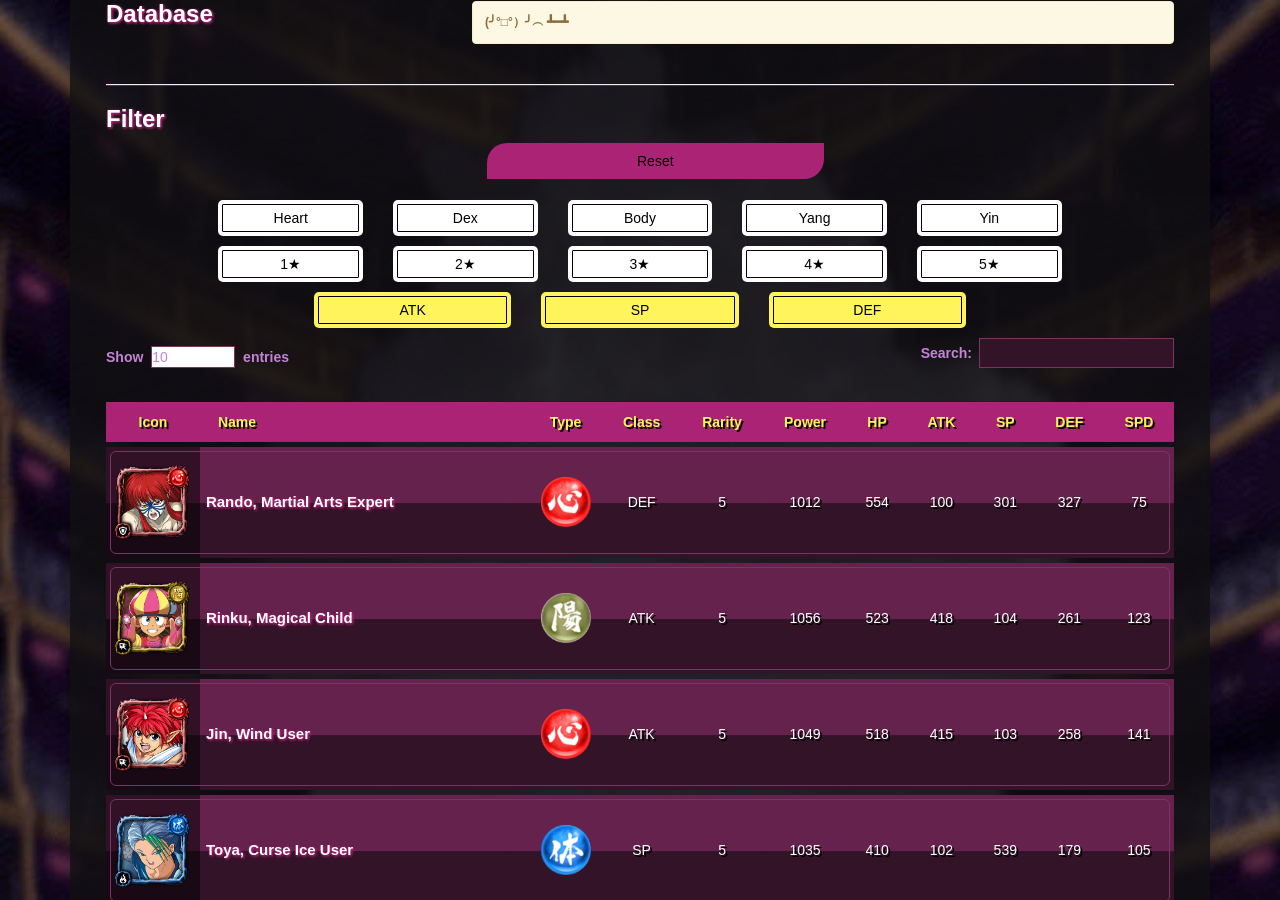
==== commit 76ae6375: "Update index.html" ====
--- a/unit/index.html
+++ b/unit/index.html
@@ -107,6 +107,9 @@
 													<div class="tab-content">
 														<div class="tab-pane active" id="special">
 															<div class="base-skill">
+																<div class="skill-icon">
+																	<img id="skill1img" src="" >
+																</div>
 																<div class="header">
 																	<div class="title">
 																		<h3 id="skill1name-five"></h3> <h5>CT.</h5><h6 id="skill1cost-five"></h6>
@@ -117,6 +120,9 @@
 																</div>
 															</div>
 															<div class="base-skill">
+																<div class="skill-icon">
+																	<img id="skill2img" src="" >
+																</div>
 																<div class="header">
 																	<div class="title">
 																		<h3 id="skill2name-five"></h3> <h5>CT.</h5><h6 id="skill2cost-five"></h6>
--- a/unit/css/style.css
+++ b/unit/css/style.css
@@ -2,17 +2,21 @@
 	color: #C585D5;
 	font-family: 'Arial', sans-serif;
 	text-decoration:none;
+	overflow:auto;
 }
 
 body, html { margin:0; padding:0; height:100%; width:100%; }
 
-::-webkit-scrollbar {
-	display: none;
-}
-
 hr {border-bottom: 1px solid #66224D}
 
 ::selection { background-color: #AB2375; }
+
+table {
+	border-collapse: collapse;
+	border-spacing: 0;
+}
+
+* { margin: 0; padding: 0; }
 
 /* ---------- HEADER + BG + FOOTER ------------- */
 
@@ -21,7 +25,7 @@
 	background-image: url(../img/db-bg.jpg);
 	background-repeat: no-repeat;
 	background-size: 100% 100%;
-	position:fixed;
+	position: fixed;
 	overflow:auto;
 	top:0;
    	bottom:0;
@@ -30,12 +34,14 @@
 }
 
 .dbheader {
-	width: 100%;
-	height: 550px;
+	width:100%;
 	background-position: absolute;
 	background-image: url(../img/db-headers.png);
 	background-size: 100%;
 	background-repeat: no-repeat;
+	top:0;
+  	right:0;
+  	left:0;
 }
 
 .dbfooter {
@@ -147,7 +153,7 @@
 	position:relative;
 	float:left;
 	margin-left: 100px;
-	margin-top:-30%;
+	margin-top:-40%;
 } 
 
 .base-header .reddit {
@@ -162,7 +168,7 @@
 	position:relative;
 	float:right;
 	margin-right: 100px;
-	margin-top:-30%;
+	margin-top:-40%;
 } 
 
 .base-header p {
@@ -189,11 +195,12 @@
 	margin:0; padding:0;
 	background-color: #AB2375;
 	height:43px;
-	margin-top:20px;
+	margin-top:-10%;
 }
 
 .base-menu ul {
 	list-style: none;
+	margin-left:30px;
 }
 
 .base-menu ul li {
@@ -258,7 +265,7 @@
     background: rgba(17, 15, 18, 0.8);
     box-shadow: 0px 2px 12px rgba(0,0,0,0.2);
     margin: 0px 0 24px 0; padding: 36px;
-    margin-top: -13%;
+    margin-top: -8%;
     margin-bottom:0px;
 }
 
@@ -634,3 +641,162 @@
 	font-size: 12px;
 	margin: 0; padding: 0;
 }
+
+
+/* ------------------------------ RESOLUTION FIX: MOBILE ----------------------------- */
+@media only screen and (max-width : 480px){
+
+	.base-header .discord {
+	width: 310px;
+	height: 43px;
+	text-align:center;
+	background: #65224D;
+	transform: skew(165deg);
+	outline: 1px #AB2375 solid;
+	outline-offset: -8px;
+	padding: 0px 8px;
+	position:relative;
+	float:left;
+	margin-top:-130%;
+	margin-bottom:-130%;
+} 
+
+.base-header .reddit {
+	width: 310px;
+	height: 43px;
+	text-align:center;
+	background: #65224D;
+	transform: skew(165deg);
+	outline: 1px #AB2375 solid;
+	outline-offset: -8px;
+	padding: 0px 8px;
+	position:relative;
+	float:left;
+	margin-top:-110%;
+	margin-bottom:-130%;
+} 
+	
+	.base-menu {
+	margin:0; padding:0;
+	background-color: #AB2375;
+	height:43px;
+	margin-top:-150%;
+}
+	
+	.base-menu ul li {
+	text-align:center;
+	display: inline-block;
+	width: 20%;
+	height: 43px;
+	transform: skew(165deg);
+	outline: 1px #65224D solid;
+	outline-offset: -8px;
+	transition: all .3s ease;
+	padding: 0px 8px;
+	margin: auto;
+}
+
+.base-menu ul li:hover {
+	width: 25%;
+	background: #65224D;
+	outline: 1px #AB2375 solid;
+	outline-offset: -8px;
+}
+
+.base-menu ul li a {
+	transform: skew(-165deg);
+	display: block;
+	color: #32022F;
+	font-size: 10px;
+	font-family: arial;
+	text-decoration: none;
+	text-transform: uppercase;
+	margin: 0; padding-top: 5px;
+}
+	
+	.base-content {
+    background: rgba(17, 15, 18, 0.8);
+    box-shadow: 0px 2px 12px rgba(0,0,0,0.2);
+    margin: 30px 0 0px 0;
+    padding: 100px 36px 36px 36px;
+}
+	
+	.dbfooter {
+	color: #fff;
+	text-align:center;
+	width: 130%;
+	margin:auto;
+	padding-top:60px;
+	position: relative;
+	margin-left:-25%;
+	margin-bottom:-40px;
+	background-position: bottom;
+	background-image: url(../img/db-footer.png);
+	background-repeat: no-repeat;
+	text-shadow: 2px 2px #AB2375;
+}
+	
+}
+
+/* ------------------------------ RESOLUTION FIX: SMALLER ----------------------------- */
+
+@media only screen and (max-width: 1366px){
+	
+	.base-menu {
+	margin:0; padding:0;
+	background-color: #AB2375;
+	height:43px;
+	margin-top:-17%;
+}
+	
+	.base-content {
+    background: rgba(17, 15, 18, 0.8);
+    box-shadow: 0px 2px 12px rgba(0,0,0,0.2);
+    margin: 0px 0 0px 0;
+    padding: -50px 36px 36px 36px;
+    margin-top: -17%;
+}
+	
+}
+
+/* ------------------------------ RESOLUTION FIX: BIGGER ----------------------------- */
+
+@media only screen and (min-width: 1920px){
+
+	.base-menu {
+	margin:0; padding:0;
+	background-color: #AB2375;
+	height:43px;
+	margin-top:-4%;
+}
+	
+	.base-content {
+    background: rgba(17, 15, 18, 0.8);
+    box-shadow: 0px 2px 12px rgba(0,0,0,0.2);
+    margin: 0px 0 0px 0;
+    padding: 70px 36px 36px 36px;
+    margin-top: -3%;
+}
+	
+}
+
+/* ------------------------------ RESOLUTION FIX: BIGGEST ----------------------------- */
+
+@media only screen and (min-width: 2560px){
+
+	.base-menu {
+	margin:0; padding:0;
+	background-color: #AB2375;
+	height:43px;
+	margin-top:-2%px;
+}
+	
+	.base-content {
+    background: rgba(17, 15, 18, 0.8);
+    box-shadow: 0px 2px 12px rgba(0,0,0,0.2);
+    margin: 0px 0 0px 0;
+    padding: 70px 36px 36px 36px;
+    margin-top: -3%;
+}
+	
+}
--- a/unit/css/modal.css
+++ b/unit/css/modal.css
@@ -33,10 +33,10 @@
 
 	.modal-header {
 		width:880px;
+		height:68px;
 		border: 0px;
 		display: block;
 		padding: 4px 12px;
-		margin-bottom:-20px;
 		margin-left:25px;
 		margin-top:28px;
 		background-color: rgba(0,0,0,0.1);
@@ -283,6 +283,15 @@
 		padding:10px;
 	}
 
+	.modal-body .base-unit-view .base-tables .base-skill .skill-icon {
+		float:left;
+		padding-right:10px;
+	}
+
+	.modal-body .base-unit-view .base-tables .base-skill .skill-icon img {
+		width:100%;
+	}
+
 	.modal-body .base-unit-view .base-tables .base-skill .header {
 		display: flex;
 		align-items: center;
@@ -591,66 +600,67 @@
 }
 
 
-/* ----------- MOBILE VERSION ------------- */
-@media only screen and (max-width : 480px){
+/* ------------------------------ MOBILE VERSION ----------------------------- */
+@media only screen and (max-width : 999px){
  
 	.modal.fade .modal-dialog {
 		width: 100%;
 		height: 100%;
 		padding: 5px;
+		position:absolute;
 		background-color:#000;
 		background-image: none;
 		filter: drop-shadow(0px 0px 10px #D0098F);
-   		top: 50%;
-   		left: 50%;
-  		transform: translate(-50%, -50%);
 	}
 	
 	.modal-content {
 		width:100%;
-		margin-left:auto;
-		margin-right:auto;
+		margin-left:0px;
+		margin-top:0px;
 	}
 	
 	.modal-header {
-		width:100%px;
-		height8%;
+		width:100%;
 		border: 0px;
 		display: block;
 		padding: 0px;
-		margin-left:5px;
+		margin-left:0px;
+		margin-top:15px;
 	}
 
 	#tablebg {
 		background: linear-gradient(to bottom, #000, #551C3F);
     		background-repeat: no-repeat;
 		margin-top:0px;
-		margin-left:5px;
-   		width: 70%;
-		height:8%;
+		margin-left:0px;
+   		width: 85%;
+		height:30px;
 	}
 
 	.modal-header .row {
-		width: 100%;
+		width: 150%;
 }	
 
 	.modal-header .unit-icon {
 		margin: 0; padding: 0;
-		display: inline-block;
-		vertical-align: text-bottom;
+		overflow: hidden;
+		display: inline;
+		
 	}
 
 	.modal-header .unit-icon img {
-		width: 50%;
+		width: 40px;
+		margin-top:12px;
+		display: inline;
 	}
 	
 	.modal-body .base-unit-view .img-unit {
-		width: 80%;
-		height: 150px;
+		width: 90%;
+		height: 30vh;
 		border: 1px solid #AB2375;
 		outline: 2px solid #000;
 		background-color: #000;
-		margin-top:5%;
+		margin-top:-7%;
 		position: relative;
 		overflow: hidden;
 	}
@@ -662,25 +672,28 @@
  		left: -376px;
  		margin: auto;
 		opacity: 50%;
+		vertical-align: middle;
 	}
 	
 	.modal-header h3 {
 		font-weight: 700;
-		display: inline-block;
-		vertical-align: 8px;
-		margin: 0; padding: 0;
-		font-size: 15px;
+		font-size: 4vw;
 		color: #fff;
 		text-shadow: 1px 1px 5px #AB2375, 1px 1px 5px #AB2375;
-		margin-left: -15px;
+		margin-top: 0px;
+		line-height:13px;
+		display: inline-block;
+		vertical-align: -15px;
+		width:70%;
+		height:46px;
 	}
 	
 	.modal-header .close {
 		opacity:1;
 		color: #AB2375;
-		position:absolute;
-		top 5px;
-		right: 2px;
+		position:fixed;
+		top: 15px;
+		right: 15px;
 		text-shadow: 2px 2px #000;
 	}
 
@@ -691,7 +704,7 @@
 	}
 
 	.modal-body .base-unit-view .base-tables {
-		margin-top:20%;
+		margin-top:10px;
 		width:105%;
 		height: 50%;
 		padding:5px;
@@ -710,6 +723,10 @@
 		border-bottom: 1px solid #616161;
 		border-bottom-left-radius: 5px;
 		border-bottom-right-radius: 5px;
+	}
+	
+	.modal-body .base-unit-view .base-tables ul.nav li.left {
+		padding-left: 3px;
 	}
 	
 	.modal-body .base-unit-view .base-tables ul.nav li a,
@@ -725,6 +742,18 @@
 		border-top-right-radius: 5px;
 		background-color: #040404;
 		line-height:5px;
+		word-wrap: normal;
+	}
+	
+	.modal-body .base-unit-view .base-tables ul.nav li.active a,
+	.modal-body .base-unit-view .base-tables ul.nav li.active a:focus {
+		color: #fff;
+		font-weight: normal;
+		text-shadow:2px 2px #000;
+		border: 2px solid #AB2375;
+		border-top-left-radius: 5px;
+		border-top-right-radius: 5px;
+		background-image: linear-gradient(to bottom, #2D1221, #AB2375);
 	}
 
 	
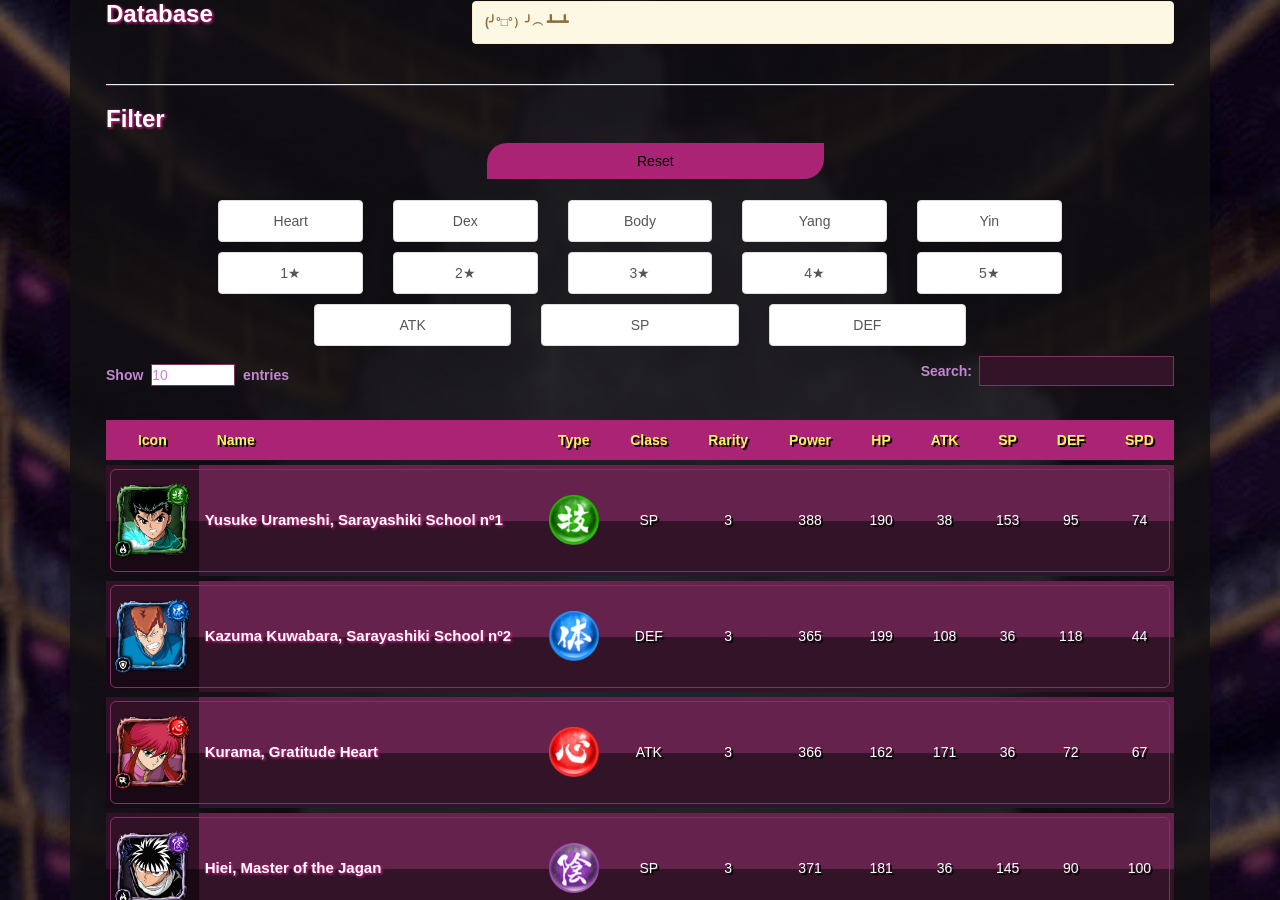
==== commit e288482b: "Update index.html" ====
--- a/unit/index.html
+++ b/unit/index.html
@@ -3,7 +3,7 @@
 <head>
     <meta charset="utf-8">
 	<meta http-equiv="X-UA-Compatible" content="IE=edge">
-	<meta name="viewport" content="width=device-width, initial-scale=1">
+	<meta name="viewport" content="width=device-width, initial-scale=1.0"> 
     <title>100% Maji Battle</title>
 
     <!--BOOTSTRAP -->
@@ -100,7 +100,6 @@
 														<li class="active"><a id="special-btn" class="active" data-toggle="tab" href="#special">Special</a></li>
 														<li class="left"><a id="auto-skill-btn" data-toggle="tab" href="#autoskill">Auto Skill</a></li>
 														<li class="left"><a id="status-btn" data-toggle="tab" href="#status">Stats</a></li>
-														<li class="left"><a id="link-btn" data-toggle="tab" href="#link">Chara Link</a></li>
 													</ul>
 												</div>
 												<div class="col-md-12">
@@ -108,7 +107,7 @@
 														<div class="tab-pane active" id="special">
 															<div class="base-skill">
 																<div class="skill-icon">
-																	<img id="skill1img" src="" >
+																	<img id="skill1img-five" src="" >
 																</div>
 																<div class="header">
 																	<div class="title">
@@ -121,7 +120,7 @@
 															</div>
 															<div class="base-skill">
 																<div class="skill-icon">
-																	<img id="skill2img" src="" >
+																	<img id="skill2img-five" src="" >
 																</div>
 																<div class="header">
 																	<div class="title">
@@ -141,7 +140,7 @@
 														</div>
 
 														<div class="tab-pane fade" id="status">
-															<div class="base-ability">
+															<div class="base-stats">
 																<div class="header leader">
 																	<div class="type">
 																		<h4>Lead</h4>
@@ -152,34 +151,44 @@
 																</div>
 															</div>
 															<table class="table col-md-12 col-md-offset-4">
+																<thead>
+																	<tr>
+																		<th></th>
+																		<th>G Rank</th>
+																		<th>SSS Rank</th>
+																	</tr>
+																</thead>
 																<tbody>
 																	<tr>
 																		<td>Power</td>
 																		<td id="power"></td>
+																		<td id="maxpower"></td>
 																		</tr>
 																	<tr>
 																		<td>HP</td>
 																		<td id="hp"></td>
+																		<td id="maxhp"></td>
 																	<tr>
 																		<td>ATK</td>
 																		<td id="atk"></td>
+																		<td id="maxatk"></td>
 																	</tr>
 																	<tr>
 																		<td>SP</td>
 																		<td id="sp"></td>
+																		<td id="maxsp"></td>
 																	</tr>
 																	<tr>
 																		<td>DEF</td>
 																		<td id="def"></td>
+																		<td id="maxdef"></td>
 																	</tr>
 																	<tr>
 																		<td>SPD</td>
 																		<td id="spd"></td>
+																		<td id="maxspd"></td>
 																</tbody>
 															</table>
-														</div>
-														<div class="tab-pane fade" id="link" >
-															
 														</div>
 													</div>
 												</div>
@@ -188,7 +197,6 @@
 									</div>
 								</div>
 							</div>
-
 						</div>
 					</div>
 				</div>
@@ -254,7 +262,7 @@
 			</div>
 			<div class="row">
 				<div class="col-md-12">
-					<div id="filter-attribute" class="" style="padding: 10px; text-align: center;">
+					<div id="filter-type" class="" style="padding: 10px; text-align: center;">
 						<div class="list-group">
 							<div class="col-md-1">&#32;</div>
 							<div class="col-md-2">
@@ -280,7 +288,7 @@
 
 			<div class="row">
 				<div class="col-md-12">
-					<div id="filter-rare" class="" style="padding: 10px; text-align: center;">
+					<div id="filter-rarity" class="" style="padding: 10px; text-align: center;">
 						<div class="list-group">
 							<div class="col-md-1">&#32;</div>
 							<div class="col-md-2">
@@ -306,16 +314,16 @@
 
 			<div class="row">
 				<div class="col-md-8 col-md-offset-2" style="margin-bottom: 10px;" >
-					<div id="filter-rare" class="" style="padding: 10px; text-align: center;">
+					<div id="filter-class" class="" style="padding: 10px; text-align: center;">
 						<div class="list-group">
 							<div class="col-md-4">
-							<a href="#" id="1" class="list-group-item">ATK</a>
+							<a href="#" id="ATK" class="list-group-item">ATK</a>
 							</div>
 							<div class="col-md-4">
-							<a href="#" id="2" class="list-group-item">SP</a>
+							<a href="#" id="SP" class="list-group-item">SP</a>
 							</div>
 							<div class="col-md-4">
-							<a href="#" id="3" class="list-group-item">DEF</a>
+							<a href="#" id="DEF" class="list-group-item">DEF</a>
 							</div>
 						</div>
 					</div>
@@ -344,7 +352,7 @@
 	</div><!-- fixed background div -->
 
 	<!-- JQUERY -->
-	<script src="http://ajax.googleapis.com/ajax/libs/jquery/3.1.1/jquery.min.js"></script>
+	<script src="https://ajax.googleapis.com/ajax/libs/jquery/3.1.1/jquery.min.js"></script>
 	<!--BOOTSTRAP-->
 	<script src="https://maxcdn.bootstrapcdn.com/bootstrap/3.3.7/js/bootstrap.min.js"></script>
 
--- a/unit/css/style.css
+++ b/unit/css/style.css
@@ -6,6 +6,10 @@
 }
 
 body, html { margin:0; padding:0; height:100%; width:100%; }
+
+::-webkit-scrollbar {
+	display: none;
+}
 
 hr {border-bottom: 1px solid #66224D}
 
@@ -34,14 +38,12 @@
 }
 
 .dbheader {
-	width:100%;
+	width: 100%;
+	height: auto;
 	background-position: absolute;
 	background-image: url(../img/db-headers.png);
 	background-size: 100%;
 	background-repeat: no-repeat;
-	top:0;
-  	right:0;
-  	left:0;
 }
 
 .dbfooter {
--- a/unit/css/modal.css
+++ b/unit/css/modal.css
@@ -281,6 +281,7 @@
 		background-color: #551C3F;
 		border-radius:5px;
 		padding:10px;
+		overflow-y: auto;
 	}
 
 	.modal-body .base-unit-view .base-tables .base-skill .skill-icon {
@@ -289,7 +290,8 @@
 	}
 
 	.modal-body .base-unit-view .base-tables .base-skill .skill-icon img {
-		width:100%;
+		width:25vw;
+		max-width:120px;
 	}
 
 	.modal-body .base-unit-view .base-tables .base-skill .header {
@@ -300,7 +302,7 @@
 
 	.modal-body .base-unit-view .base-tables .base-skill .header .title {
 		flex: 3;
-		margin: 0 0 0 12px;
+		margin: 0px;
 		text-align:right;
 		display: inline;
 	}
@@ -346,25 +348,60 @@
 /* ----------- AUTO SKILL TAB ------------- */
 
 	.modal-body .base-unit-view .base-tables .base-ability {
+		margin: 0 0 5px 0;
+		border: 1px solid #78305B;
+		background-color: #551C3F;
+		border-radius:5px;
+		min-height:75px;
+	}
+
+	.modal-body .base-unit-view .base-tables .base-ability .description {
+		padding: 10px;
+		text-align: left;
+		display:block;
+	}
+
+	.modal-body .base-unit-view .base-tables .base-ability .asimg {
+		padding-right: 10px;
+	}
+
+	.modal-body .base-unit-view .base-tables .base-ability .description img {
+		width:65px;
+		float: left;
+		padding-right: 10px;
+	}
+
+	.modal-body .base-unit-view .base-tables .base-ability .description h3 {
+		color: #FFF45C;
+		font-size: 20px;
+		font-weight: 700;
+		text-shadow:2px 2px #000;
+		vertical-align:top;
+	}
+
+	.modal-body .base-unit-view .base-tables .base-ability .description p {
+		color: #fff;
+		font-size: 12px;
+		text-shadow:2px 2px #000;
+		vertical-align:top;
+	}
+
+	.modal-body .base-unit-view .base-tables .base-ability .description p hz {
+		background-color: #8F619B;
+		padding:3px;
+		border-radius: 3px;
+	}
+
+/* ----------- STATS TAB ------------- */
+
+	.modal-body .base-unit-view .base-tables .base-stats {
 		margin: 0 0 12px 0;
 		border: 1px solid #78305B;
 		background-color: #551C3F;
 		border-radius:5px;
 	}
 
-	.modal-body .base-unit-view .base-tables .base-ability .description {
-		padding: 4px 12px;
-	}
-
-	.modal-body .base-unit-view .base-tables .base-ability .description p {
-		color: #fff;
-		font-size: 12px;
-		text-shadow:2px 2px #000;
-	}
-
-/* ----------- STATS TAB ------------- */
-
-	.modal-body .base-unit-view .base-tables .base-ability .header {
+	.modal-body .base-unit-view .base-tables .base-stats .header {
 		display: flex;
 		align-items: center;
 		padding: 0;
@@ -372,11 +409,11 @@
 		background-image: linear-gradient(to bottom, #ffd804, #fff601);
 	}
 
-	.modal-body .base-unit-view .base-tables .base-ability .header.leader {
+	.modal-body .base-unit-view .base-tables .base-stats .header.leader {
 		background: linear-gradient(to bottom, #65224d 50%,#331328 51%);
 	}
 
-	.modal-body .base-unit-view .base-tables .base-ability .header .type h4 {
+	.modal-body .base-unit-view .base-tables .base-stats .header .type h4 {
 		position: relative;
 		color: #AB2375;
 		font-size: 12px;
@@ -385,7 +422,7 @@
 		background-color: #200B1A;
 	}
 
-	.modal-body .base-unit-view .base-tables .base-ability .header .type h4:after {
+	.modal-body .base-unit-view .base-tables .base-stats .header .type h4:after {
 		content: "";
 	    position: absolute;
 	    right: -12px; top: 0;
@@ -395,12 +432,12 @@
 	    border-bottom: 13px solid transparent;
 	}
 
-	.modal-body .base-unit-view .base-tables .base-ability .header .title {
+	.modal-body .base-unit-view .base-tables .base-stats .header .title {
 		flex: 3;
 		margin: 0 0 0 18px;
 	}
 
-	.modal-body .base-unit-view .base-tables .base-ability .header .title h3 {
+	.modal-body .base-unit-view .base-tables .base-stats .header .title h3 {
 		font-size: 14px;
 		font-weight: 700;
 		color: #ffffff;
@@ -755,6 +792,10 @@
 		border-top-right-radius: 5px;
 		background-image: linear-gradient(to bottom, #2D1221, #AB2375);
 	}
+	
+	.modal-body .base-unit-view .base-tables .base-skill .skill-icon img {
+		max-width:120px;
+	}
 
 	
 }  
